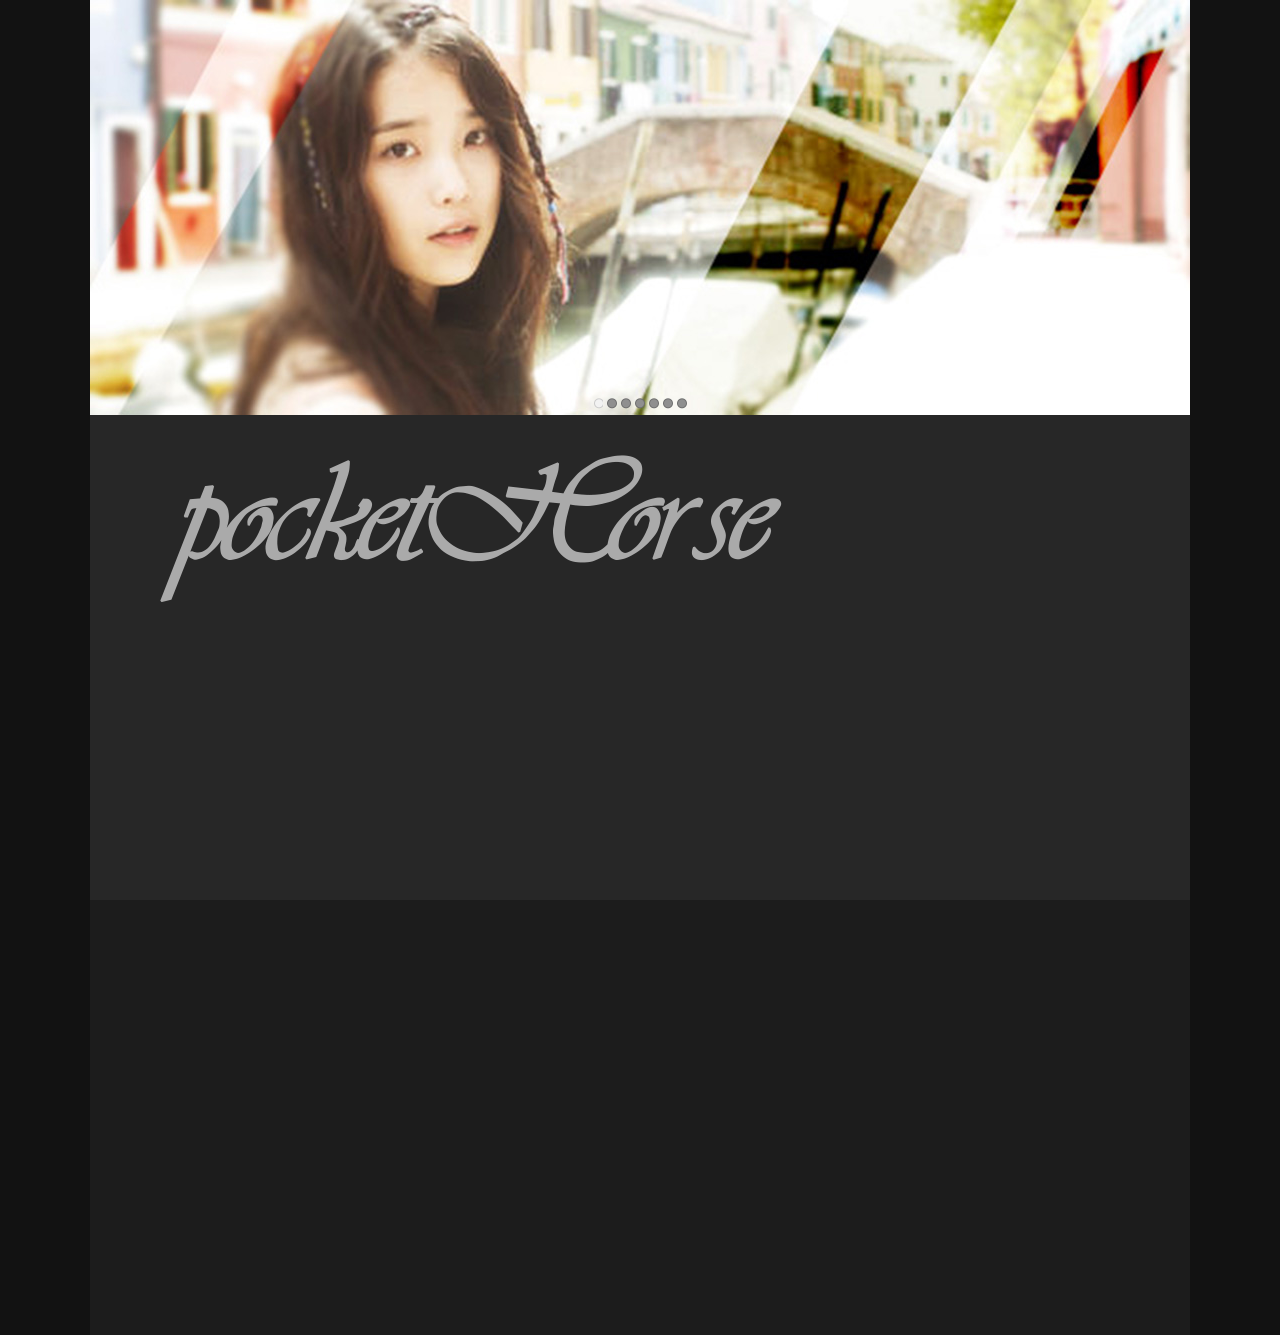
==== demo/index.html @ 093b800b "轮播demo编写" ====
<!DOCTYPE html>
<html>
<head>
	<meta charset="utf-8">
	<title>CASTER-用声音创造价值</title>
	<meta content="这里写关键字" name="Keywords">
	<meta content="这里写介绍" name="Description">
	<link type="text/css" rel="stylesheet" href="./pocketHorse.css">
	<link type="text/css" rel="stylesheet" href="./index.css">
</head>
<body>

<!-- 搜索和轮播以及公告 -->
<section class="header w1100 margin-center">
	<!-- 公共轮播图, 类为common-searchInput,样式在header.css中 -->
	<div class="common-carouselImage">
		<a class="carousLeftArr pa"><i class="iconB iconLeft"></i></a>
		<div class="imageArea">
			<img src="./image/IU.jpg">
			<!-- <img>
			<img> -->
		</div>
		<a class="carousRightArr pa"><i class="iconB iconRight"></i></a>
	</div>
</section>
<section class="title">
	<img src="./image/logo.png" class="logo">
	<img src="./image/info.png" class="info">
	<img src="./image/info2.png" class="info2">
	<a class="viewBtn" href="https://github.com/Ahkari/pocketHorse/zipball/master">Download .zip</a>
	<a class="viewBtn" href="https://github.com/Ahkari/pocketHorse">View on GitHub</a>
	<div style="clear:both" />
</section>
<section class="model">
	
</section>
<script type="text/javascript" src="./libs/jquery-1.11.3.js"></script>
<script type="text/javascript" src="./libs/jquery.easing.min.js"></script>
<script type="text/javascript" src="./libs/jquery.mousewheel.min.js"></script>
<script type="text/javascript" src="./libs/jquery.fragmentFly.js"></script>
<script type="text/javascript" src="./pocketHorse.js"></script>
<script type="text/javascript" src="./js/index.js"></script>
<script>
//dom ready
(function($){
	$('.common-carouselImage').pocketHorse({
		dotControl : true ,
		blockControl : true ,
		isControlerHide : true ,
		stayTime : 3000 ,
		transTime : 1500 , 
		transDirection : 'right' , //left,right,up,down//mult
		transFunction : 'adv-scaleRotate' , //模式选择
		//普通模式: slide滑动，push推开，transparency透明
		//高级模式: adv-scale 高级-缩放, adv-scaleRotate 高级-旋转缩放, adv-fragmentFly 高级-碎片飞行
		transEasying : 'easeOutExpo' //动画曲线
		//普通模式是swing,linear两种,其余的可外接jquery.easing插件,easeOutExpo
		//高级模式支持css3的transition-timing-function属性,ease
	}
	,
	[
		'./image/IU.jpg',
		'./image/35912162.jpg',
		'./image/189.jpg',
		'./image/saber.jpg',
		'./image/892.jpg',
		'./image/umberalla.jpg',
		'./image/Wallpaper_1236.jpg'
	]
	);

})(jQuery)
</script>
</body>
</html>
---- demo/pocketHorse.css ----
/*轮播图样式*/
@charset "utf-8";

*{
	padding: 0px;
	margin: 0px;
}
body{
	background: #121212;
}
a{
    color: #252525;
    outline: none;
    text-decoration: none;
}
.pa{
    position: absolute;
}
.w1100{
    width: 1100px 
} 
.margin-center{
	margin : 0px auto;
}
.iconLeft {
    display: inline-block;
    width: 53px;
    height: 53px;
    background: url(./image/icon-big.png) -127px -126px no-repeat;
    transition: background 0.2s ease 0s;
}
.iconLeft:hover {
    background: url(./image/icon-big.png) -181px -126px no-repeat;
}
.iconRight {
    display: inline-block;
    width: 53px;
    height: 53px;
    background: url(./image/icon-big.png) -182px -63px no-repeat;
    transition: background 0.2s ease 0s;
}
.iconRight:hover {
    background: url(./image/icon-big.png) -127px -63px no-repeat;
}
/*导航组件样式*/
/*height 80px,一般在页面的顶部*/
/*轮播图样式*/
.common-carouselImage{
	position: relative;
	width: 1100px;
	height: 415px;
}
.imageArea{
	width: 1100px;
	height: 415px;
	background: #dadada;
}
.common-carouselImage>.carousLeftArr{
	width: 55px;
	height: 55px;
	top: 180px;
	left:-60px;
}
.common-carouselImage>.carousRightArr{
	width: 55px;
	height: 55px;
	top: 180px;
	right: -60px;
}
.common-carouselImage .carousLeftArr{
	cursor: pointer;
}
.common-carouselImage .carousRightArr{
	cursor: pointer;
}
.common-carouselImage .imageArea img{
	width: 100%;
	/*height: 100%;*/
}
---- demo/index.css ----
﻿/*index page样式*/
body{
    overflow: hidden;
}
.title{
	position: relative;
	width: 1100px;
	margin: 0px auto;
	background: #272727;
	transition: all 0.8s ease 0s;
    -webkit-transition: all 0.8s ease 0s;
    -moz-transition: all background-color 0.8s ease 0s;
    -o-transition: all background-color 0.8s ease 0s;
    -ms-transition: all background-color 0.8s ease 0s;
}
.model{
	width: 1100px;
	margin: 0px auto;
	background: #1c1c1c;
	transition: background-color 0.8s ease 0s;
    -webkit-transition: background-color 0.8s ease 0s;
    -moz-transition: background-color background-color 0.8s ease 0s;
    -o-transition: background-color background-color 0.8s ease 0s;
    -ms-transition: background-color background-color 0.8s ease 0s;
}
.logo{
	position: absolute;
	transition: all 0.8s ease 0s;
    -webkit-transition: all 0.8s ease 0s;
    -moz-transition: all background-color 0.8s ease 0s;
    -o-transition: all background-color 0.8s ease 0s;
    -ms-transition: all background-color 0.8s ease 0s;
}
.info{
	position: absolute;
	left: 550px;
	top: 250px;
	opacity: 0
}
.info2{
	position: absolute;
	left: 678px;
	top: 300px;
	opacity: 0
}
.viewBtn{
	opacity: 0;
	float: right;
    color: #bababa;
    width: 130px;
    text-align: center;
    height: 30px;
    margin-top: 9px;
    border-radius: 4px;
    font-size: 14px;
    transition: all 0.3s ease;
    font-family: "Microsoft JhengHei"," Microsoft YaHei";
    margin-right: 12px;
    line-height: 30px;
    border: 1px solid rgba(255, 255, 255, 0.2);
    background-color: rgba(255, 255, 255, 0.08);
}
.viewBtn:hover {
    background-color: rgba(255, 255, 255, 0.2);
    border-color: rgba(255, 255, 255, 0.3);
    color: rgba(255, 255, 255, 0.8);
    text-decoration: none;
}
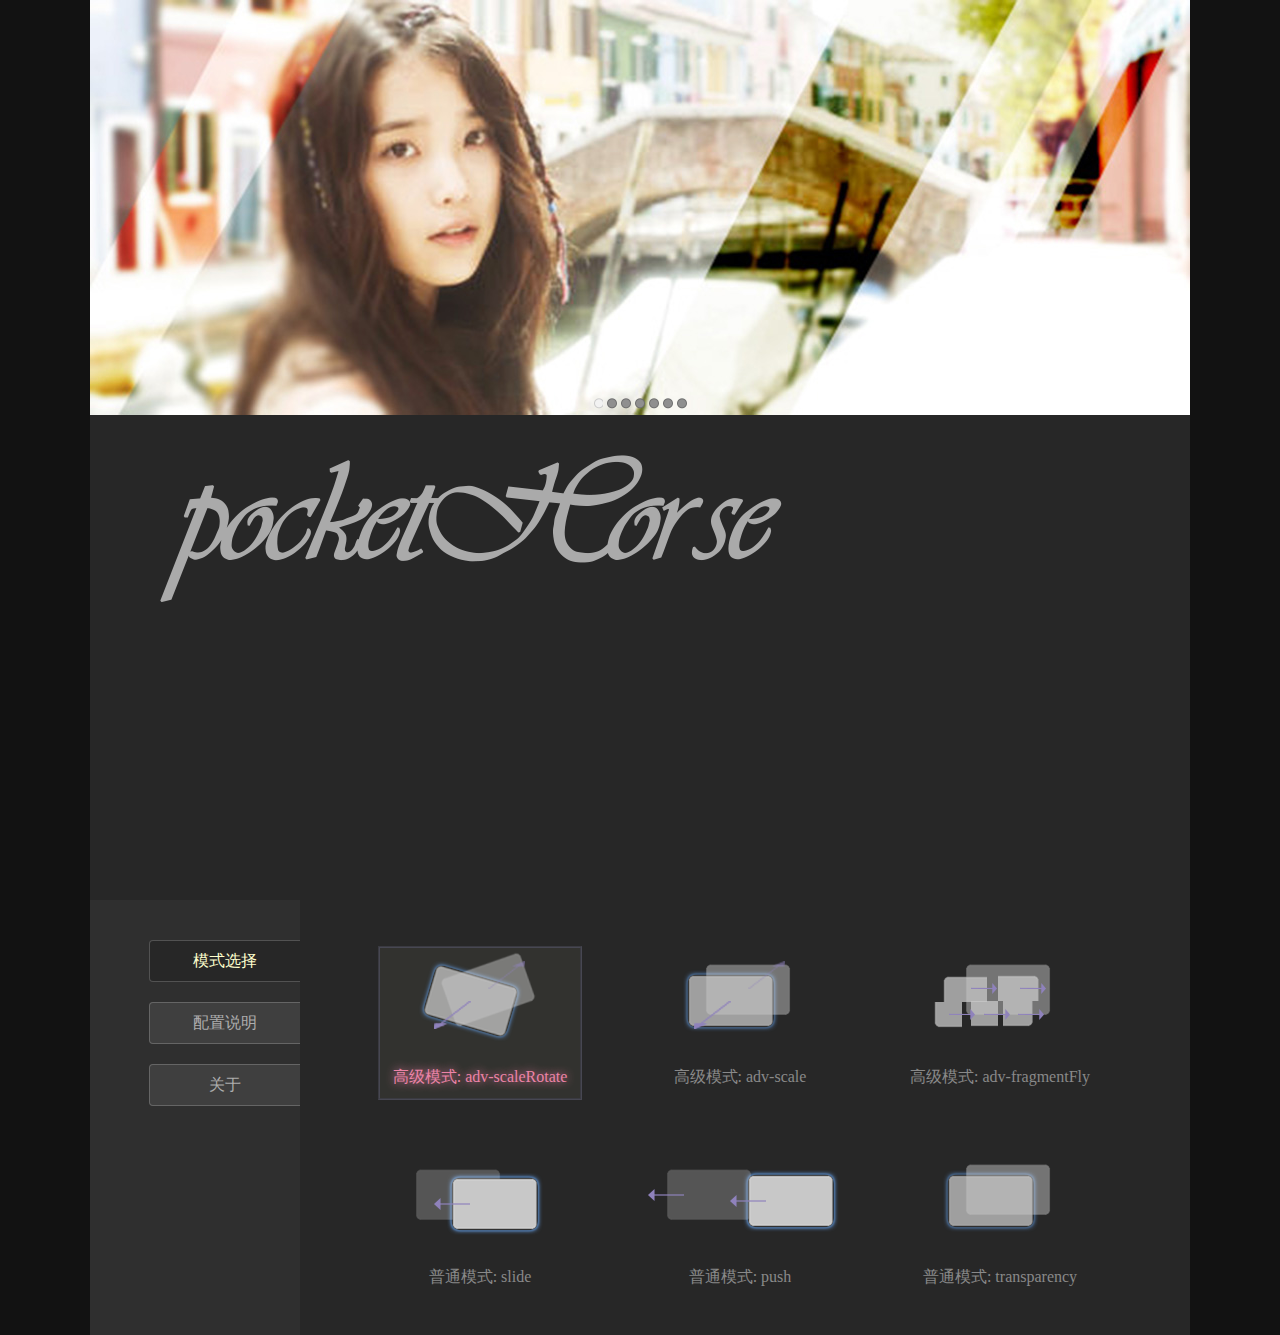
==== commit 2ee3c10f: "基本完成网页布局" ====
--- a/demo/index.html
+++ b/demo/index.html
@@ -2,11 +2,12 @@
 <html>
 <head>
 	<meta charset="utf-8">
-	<title>CASTER-用声音创造价值</title>
+	<title>pocketHorse*旋转木马</title>
 	<meta content="这里写关键字" name="Keywords">
 	<meta content="这里写介绍" name="Description">
 	<link type="text/css" rel="stylesheet" href="./pocketHorse.css">
 	<link type="text/css" rel="stylesheet" href="./index.css">
+	<link href="http://www.youziku.com/webfont/NameCSS/46954" rel="stylesheet">
 </head>
 <body>
 
@@ -32,7 +33,94 @@
 	<div style="clear:both" />
 </section>
 <section class="model">
-	
+	<div class="tab">
+		<ul>
+			<li class="choose tab-active">模式选择</li>
+			<li class="config">配置说明</li>
+			<li class="about">关于</li>
+		</ul>
+	</div>
+	<div class="main">
+		<div class="chooseMain">
+			<div class="transModel2 outline">
+			</div>
+			<div class="transModel adv-sr">
+				<img src="./image/transfunc5.png">
+				<p class="list-active">高级模式: adv-scaleRotate</p>
+			</div>
+			<div class="transModel adv-s">
+				<img src="./image/transfunc4.png">
+				<p>高级模式: adv-scale</p>
+			</div>
+			<div class="transModel adv-ff">
+				<img src="./image/transfunc6.png">
+				<p>高级模式: adv-fragmentFly</p>
+			</div>
+			<div class="transModel s">
+				<img src="./image/transfunc1.png">
+				<p>普通模式: slide</p>
+			</div>
+			<div class="transModel p">
+				<img src="./image/transfunc2.png">
+				<p>普通模式: push</p>
+			</div>
+			<div class="transModel t">
+				<img src="./image/transfunc3.png">
+				<p>普通模式: transparency</p>	
+			</div>
+		</div>
+		<div class="configMain">
+			<p class="preTitle">$('selector').pocketHorse&nbsp;&nbsp;(&nbsp;&nbsp;option&nbsp;&nbsp;[,imageSrc]&nbsp;&nbsp;)</p>
+			<p class="preTitle2">动画参数option</p>
+			<div class="preDiv1">
+				<p>dotControl : true&nbsp;|&nbsp;false <span class="infoSpan">是否启用点阵控制</span> </p>
+				<p>blockControl : true&nbsp;|&nbsp;false <span class="infoSpan">是否启用顺序按钮控制</span> </p>
+				<p>isControlerHide : true&nbsp;|&nbsp;false <span class="infoSpan">否隐藏顺序按钮</span> </p>
+				<p>stayTime : 3000 <span class="infoSpan">播放间隔</span></p>
+				<p>transTime : 1500 <span class="infoSpan">转场时长</span></p>
+				<p>transDirection : 'right'&nbsp;|&nbsp;'left' <span class="infoSpan">转场方向</span></p>
+				<p>transFunction : 'adv-scaleRotate'&nbsp;|&nbsp;.. <span class="infoSpan">转场动画,支持普通和高级两种类别</span></p>
+				<p>transEasying : 'easeOutExpo'&nbsp;|&nbsp;.. <span class="infoSpan">转场过渡</span></p>
+			</div>
+			<p class="preTitle2">资源参数imageSrc</p>
+			<div class="preDiv2">
+				<p>[</p>
+				<p>&nbsp;&nbsp;&nbsp;&nbsp;'./image/IU.jpg',</p>
+				<p>&nbsp;&nbsp;&nbsp;&nbsp;'./image/saber.jpg',</p>
+				<p>&nbsp;&nbsp;&nbsp;&nbsp;'./image/umberalla.jpg',</p>
+				<p>&nbsp;&nbsp;&nbsp;&nbsp;'./image/Wallpaper_1236.jpg'</p>
+				<p>]</p>
+			</div>
+			<div class="preDivOther">没有该参数时,会默认将html中已有的img元素加载为资源</div>
+			<div class="preDiv3">
+				&lt;div class="imageArea"&gt;<br/>
+				&nbsp;&nbsp;&nbsp;&nbsp;&lt;img src="./image/IU.jpg"&gt;<br/>
+				&nbsp;&nbsp;&nbsp;&nbsp;&lt;img src="./image/saber.jpg"&gt;<br/>
+				&nbsp;&nbsp;&nbsp;&nbsp;&lt;img src="./image/umberalla.jpg"&gt;<br/>
+				&nbsp;&nbsp;&nbsp;&nbsp;&lt;img src="./image/Wallpaper_1236.jpg"&gt;<br/>
+				&lt;/div&gt;
+			</div>
+			
+		</div>
+		<div class="aboutMain">
+			<p class="aboutMainTitle">关于插件</p>
+			<p>1.slide和push使用jquery.animate实现,追求的是位移转场的连续性,方向目前只设置了left和right,曲线支持animate原生和easing插件</p>
+			<p>2.高级转场adv-scaleRotate,adv-scale和transparency基于css实现,没有转场方向,曲线完整支持css属性transition</p>
+			<p>3.高级转场adv-fragmentFly基于个人碎片动画插件fragmentFly实现<a href="http://ahkari.github.io/fragmentFly/">fragmentFly</a>,取消前一张/下一站张的控制按钮,支持left/right/up/down四个方向,分割量可在插件内部自行修改,但是高密度分割下需要注意性能问题</p>
+			<p class="aboutMainTitle me">关于偶</p>
+			<p class="css46954">"With you these streets are heaven,
+			<p class="css46954">	&nbsp;&nbsp;&nbsp;&nbsp;Now home feels so foreign"</p>
+			<p class="css46954">&nbsp;&nbsp;&nbsp;&nbsp;&nbsp;&nbsp;&nbsp;--Exodus '04 &nbsp;&nbsp;宇多田ヒカル</p>
+			<p>其实这就是凑字数的,惯例放图标</p>
+			<div class="wrap_bottom_inside">
+				<a><i class="iconfont">&#xf01c7;<span class="qqInfo">825584053</span></i></a>
+				<a href="http://weibo.com/ahkari/" target="_blank"><i class="iconfont">&#xf01af;</i></a>
+				<a href="https://github.com/Ahkari/fragmentFly" target="_blank"><i class="iconfont">&#xf01ca;</i></a>
+			</div>
+		</div>
+		<p style="display:none;clear:both"></p>
+	</div>
+	<div style="clear:both" />
 </section>
 <script type="text/javascript" src="./libs/jquery-1.11.3.js"></script>
 <script type="text/javascript" src="./libs/jquery.easing.min.js"></script>
--- a/demo/index.css
+++ b/demo/index.css
@@ -1,6 +1,26 @@
-﻿/*index page样式*/
+﻿/*webIcon字体声明*/
+@font-face {font-family: 'iconfont';
+    src: url('./font/iconfont.eot'); /* IE9*/
+    src: url('./font/iconfont.eot?#iefix') format('embedded-opentype'), /* IE6-IE8 */
+    url('./font/iconfont.woff') format('woff'), /* chrome、firefox */
+    url('./font/iconfont.ttf') format('truetype'), /* chrome、firefox、opera、Safari, Android, iOS 4.2+*/
+    url('./font/iconfont.svg#iconfont') format('svg'); /* iOS 4.1- */
+}
+@font-face {font-family: 'fzxqjt';
+	src: url('./font/fzxqjt.ttf') format('truetype'); /* chrome、firefox、opera、Safari, Android, iOS 4.2+*/
+}
+.web-font{
+	font-family: "fzxqjt" !important;
+  	font-size: 16px;
+  	font-style: normal;
+  	-webkit-font-smoothing: antialiased;
+  	-webkit-text-stroke-width: 0.2px;
+  	-moz-osx-font-smoothing: grayscale;
+}
+/*index page样式*/
 body{
     overflow: hidden;
+    font-family: "Microsoft JhengHei"," Microsoft YaHei";
 }
 .title{
 	position: relative;
@@ -14,6 +34,8 @@
     -ms-transition: all background-color 0.8s ease 0s;
 }
 .model{
+	position: relative;
+	overflow: hidden;
 	width: 1100px;
 	margin: 0px auto;
 	background: #1c1c1c;
@@ -65,4 +87,235 @@
     border-color: rgba(255, 255, 255, 0.3);
     color: rgba(255, 255, 255, 0.8);
     text-decoration: none;
+}
+.tab{
+	width: 210px;
+	height: 100%;
+	float: left;
+	position: relative;
+	background-color: #2f2f2f;
+	z-index: 2;
+	transition: background-color 1200ms cubic-bezier(0.165, 0.84, 0.44, 1) 0s;
+}
+.tab ul li{
+	width: 150px;
+    list-style-type: none;
+	height: 40px;
+	margin-left: 59px;
+	border: 1px solid rgba(255, 255, 255, 0.2);
+	border-right: 0px;
+    background-color: rgba(255, 255, 255, 0.08);
+    transition: all 0.3s ease;
+    text-align: center;
+    line-height: 40px;
+    color: #adadad;
+    border-radius: 4px 0px 0px 4px;
+}
+.choose{
+	margin-top: 40px;
+}
+.config{
+	margin-top: 20px;
+}
+.about{
+	margin-top: 20px;
+}
+.tab .tab-active{
+    background-color: rgb(39, 39, 39);
+    color: #FEFFCD;
+}
+.main{
+	position: absolute;
+	z-index: 1;
+	top: 0px;
+	left: 210px;
+	width: 2670px;
+	height: 100%;
+	float: left;
+	transition: left 1200ms cubic-bezier(0.165, 0.84, 0.44, 1) 0s;
+}
+.main>.chooseMain{
+	position: relative;
+	width: 840px;
+	height: 100%;
+	float: left;
+	background-color: rgb(39, 39, 39);
+	padding-top: 18px;
+	padding-left: 50px;
+}
+.main>.configMain{
+	width: 890px;
+	height: 100%;
+	float: left;
+	background-color: rgb(45, 45, 45);
+}
+.main>.aboutMain{
+	width: 890px;
+	height: 100%;
+	float: left;
+	background-color: rgb(68, 68, 68);
+}
+.transModel{
+	position: relative;
+	z-index: 2;
+	float: left;
+    width: 200px;
+    height: 150px;
+    margin: 30px;
+    margin-bottom: 20px;
+    background-color: rgba(255,255,255,0);
+    cursor: pointer;
+}
+.transModel:hover{
+	/*outline:2px groove rgba(200,200,255,0.1)*/
+}
+.transModel p{
+	line-height: 50px;
+	text-align: center;
+	color: #898989;
+	cursor: pointer;
+}
+.transModel img{
+	cursor: pointer;
+}
+.transModel2.outline{
+	position: absolute;
+    z-index: 1;
+    left: 80px;
+    top: 48px;
+    outline: 2px groove rgba(200,200,255,0.2);
+    background-color: rgba(250,250,200,0.05);
+    width: 200px;
+    height: 150px;
+    opacity: 1;
+    transition: all 200ms ease-out 0s;
+}
+.chooseMain .list-active{
+	color: #EC83A7 !important;
+	text-shadow: 0px 0px 10px;
+}
+.preTitle{
+	font-size: 20px;
+    color: #fff;
+    text-indent: 20px;
+    margin-top: 10px;
+}
+.preTitle2{
+	font-size: 16px;
+    color: #fff;
+    text-indent: 40px;
+    margin-top: 5px;
+}
+.preDiv1{
+	width: 640px;
+    height: 190px;
+    margin-top: 10px;
+    margin-left: 40px;
+    background: rgba(255,110,100,0.29);
+    padding: 5px;
+    padding-left: 15px;
+    color: rgba(255,255,255,0.46);
+    line-height: 23px;
+    position: relative;
+}
+.preDiv1 .infoSpan{
+	position: absolute;
+    right: 18px;
+    font-family: -webkit-body;
+    color: rgba(255,210,190,0.8)
+}
+.preDiv1 p{
+	border-bottom: 1px solid rgba(255,255,255,0.1)
+}
+.preDiv1 p:last-child{
+	border-bottom: 0px;
+}
+.preDiv2{
+	position: relative;
+    color: rgba(255,255,255,0.46);
+    width: 250px;
+    height: 143px;
+    margin-top: 10px;
+    margin-left: 40px;
+    background: rgba(255,110,100,0.29);
+    line-height: 23px;
+    padding: 5px;
+    padding-left: 15px;
+    float: left;
+}
+.preDivOther{
+	float: left;
+    width: 142px;
+    height: 112px;
+    margin-left: 20px;
+    margin-top: 10px;
+    color: rgba(200,200,255,0.46);
+    font-family: -webkit-body;
+}
+.preDiv3{
+	position: relative;
+    color: rgba(255,255,255,0.46);
+    width: 350px;
+    height: 143px;
+    margin-top: 10px;
+    margin-left: 20px;
+    background: rgba(255,110,100,0.29);
+    line-height: 23px;
+    padding: 5px;
+    padding-left: 15px;
+    float: left;
+}
+/*字体*/
+.iconfont {
+  	font-family: "iconfont" !important;
+  	font-size: 16px;
+  	font-style: normal;
+  	-webkit-font-smoothing: antialiased;
+  	-webkit-text-stroke-width: 0.2px;
+  	-moz-osx-font-smoothing: grayscale;
+}
+.wrap_bottom_inside i{
+	position: relative;
+  	z-index: 3;
+  	margin: 0px 20px 0px 20px;
+  	color: #ffffff;
+  	font-size: 25px;
+}
+.aboutMain .aboutMainTitle{
+  	font-size: 16px;
+  	color: #fff;
+  	text-indent: 40px;
+  	margin-top: 5px;
+  	padding-left: 0px;
+}
+.aboutMain p{
+	color: rgba(255,255,255,0.46);
+  	line-height: 26px;
+  	text-indent: 32px;
+  	padding-left: 70px;
+  	padding-right: 80px;
+}
+.aboutMain .aboutMainTitle.me{
+	margin-top: 40px;
+}
+.wrap_bottom_inside{
+	font-size: 14px;
+    text-align: center;
+    margin-top: 35px;
+}
+.qqInfo{
+  	position: absolute;
+  	font-family: "微软雅黑","klavika-web","Helvetica Neue",Helvetica,Arial,Geneva,sans-serif !important;
+  	font-size: 15px;
+  	color: #272727;
+  	top: 5px;
+  	left: 0px;
+  	z-index: -1;
+  	opacity: 0;
+  	transition: all 0.6s;
+}
+.wrap_bottom_inside>a:nth-child(1) i:hover span.qqInfo {
+	opacity: 1;
+  	color: #dddddd;
+  	left: -100px;
 }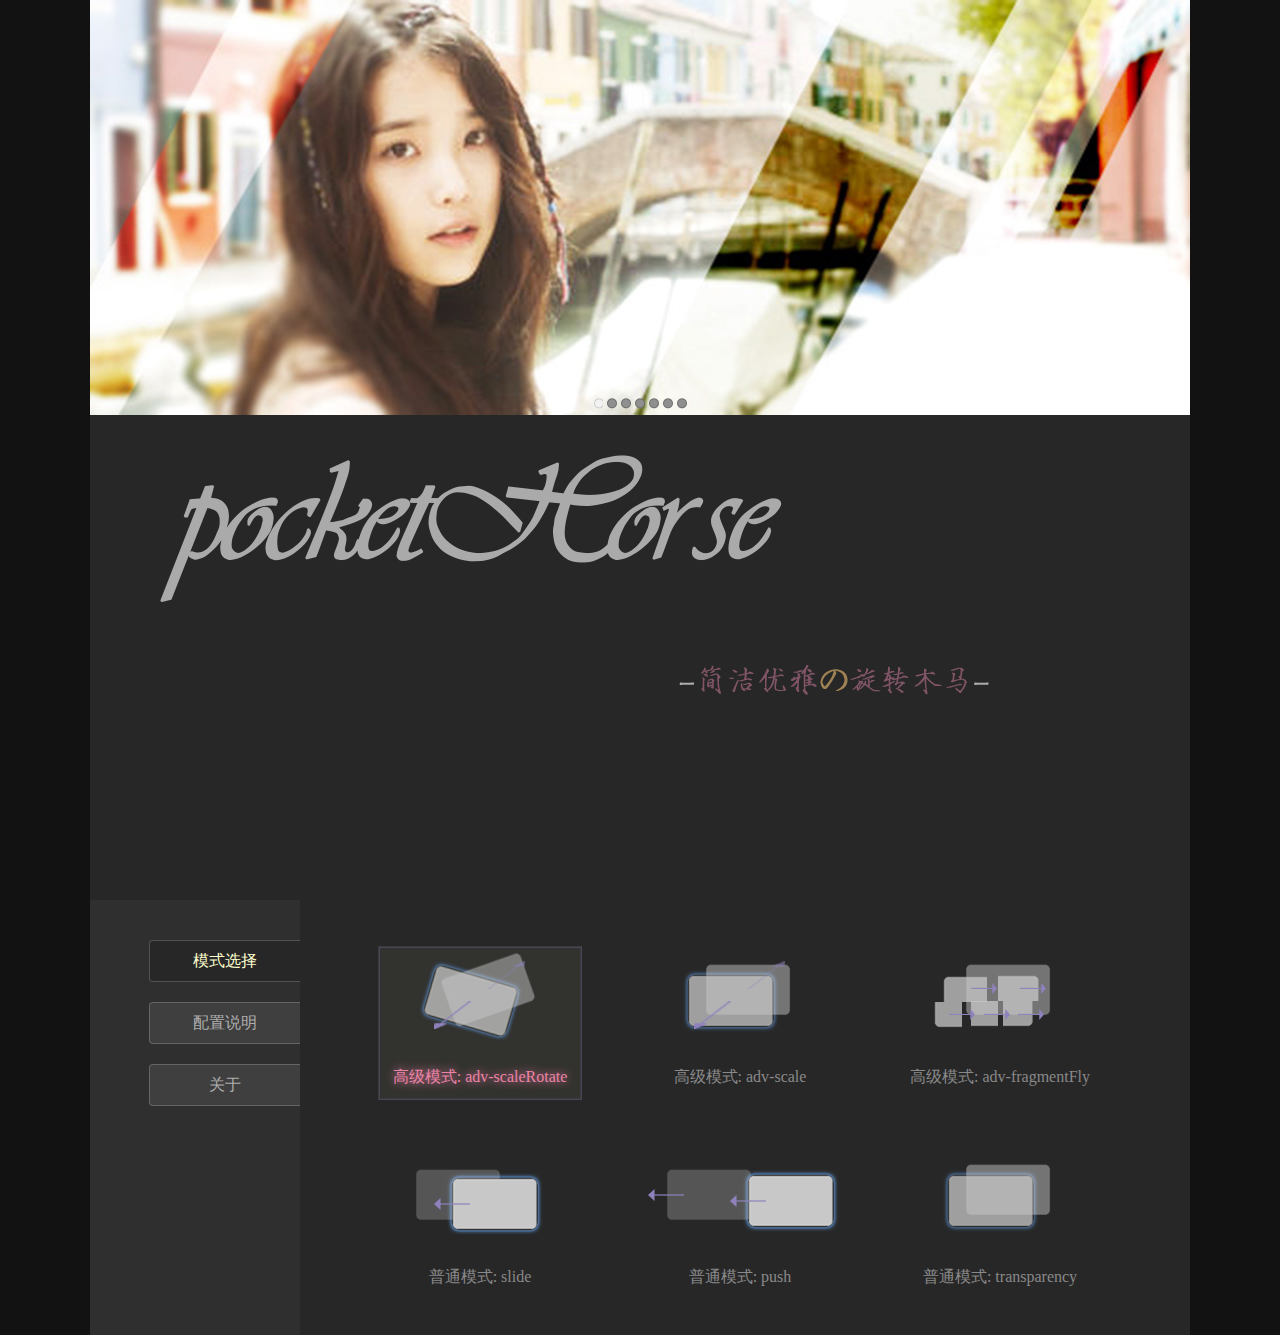
==== commit 9b78cf09: "修改demo" ====
--- a/demo/index.html
+++ b/demo/index.html
@@ -3,11 +3,25 @@
 <head>
 	<meta charset="utf-8">
 	<title>pocketHorse*旋转木马</title>
-	<meta content="这里写关键字" name="Keywords">
-	<meta content="这里写介绍" name="Description">
+	<meta content="轮播,幻灯片,插件,jQuery,旋转木马,pocketHorse,动画,转场" name="Keywords">
+	<meta content="一款支持多种转场模式的基于jQuery的轮播图插件,内置六种专场方式,能满足大部分网站轮播需要.元素操作逻辑与动画实现方法分离,能向后扩展其他转场方式.是一款酷炫简约而且有逼格的入门级轮播插件!能为你的网站增色不少!" name="Description">
 	<link type="text/css" rel="stylesheet" href="./pocketHorse.css">
 	<link type="text/css" rel="stylesheet" href="./index.css">
 	<link href="http://www.youziku.com/webfont/NameCSS/46954" rel="stylesheet">
+	<link href='http://www.youziku.com/webfont/CSS/98cb8a1386b12b2d9c014e57650a6f6f' rel='stylesheet' type='text/css'/>
+	<style>
+		.aboutMain p.css46954{
+			color: rgba(255, 105, 105, 1);
+		  	font-size: 25px;
+  			letter-spacing: 2px;
+  			line-height: 38px;
+  		}
+  		.aboutMain p.css46954.singer{
+  			color: rgba(255, 196, 105, 0.85);
+  			font-size: 18px;
+  			letter-spacing: 0px;
+  		}
+	</style>
 </head>
 <body>
 
@@ -30,7 +44,10 @@
 	<img src="./image/info2.png" class="info2">
 	<a class="viewBtn" href="https://github.com/Ahkari/pocketHorse/zipball/master">Download .zip</a>
 	<a class="viewBtn" href="https://github.com/Ahkari/pocketHorse">View on GitHub</a>
-	<div style="clear:both" />
+	<div style="clear:both"></div>
+	<!-- <span class="button-next">
+		<span class="button-next-icon"></span>
+	</span> -->
 </section>
 <section class="model">
 	<div class="tab">
@@ -44,27 +61,27 @@
 		<div class="chooseMain">
 			<div class="transModel2 outline">
 			</div>
-			<div class="transModel adv-sr">
+			<div class="transModel adv-sr" data-model="adv-scaleRotate">
 				<img src="./image/transfunc5.png">
 				<p class="list-active">高级模式: adv-scaleRotate</p>
 			</div>
-			<div class="transModel adv-s">
+			<div class="transModel adv-s" data-model="adv-scale">
 				<img src="./image/transfunc4.png">
 				<p>高级模式: adv-scale</p>
 			</div>
-			<div class="transModel adv-ff">
+			<div class="transModel adv-ff" data-model="adv-fragmentFly">
 				<img src="./image/transfunc6.png">
 				<p>高级模式: adv-fragmentFly</p>
 			</div>
-			<div class="transModel s">
+			<div class="transModel s" data-model="slide">
 				<img src="./image/transfunc1.png">
 				<p>普通模式: slide</p>
 			</div>
-			<div class="transModel p">
+			<div class="transModel p" data-model="push">
 				<img src="./image/transfunc2.png">
 				<p>普通模式: push</p>
 			</div>
-			<div class="transModel t">
+			<div class="transModel t" data-model="transparency">
 				<img src="./image/transfunc3.png">
 				<p>普通模式: transparency</p>	
 			</div>
@@ -106,12 +123,12 @@
 			<p class="aboutMainTitle">关于插件</p>
 			<p>1.slide和push使用jquery.animate实现,追求的是位移转场的连续性,方向目前只设置了left和right,曲线支持animate原生和easing插件</p>
 			<p>2.高级转场adv-scaleRotate,adv-scale和transparency基于css实现,没有转场方向,曲线完整支持css属性transition</p>
-			<p>3.高级转场adv-fragmentFly基于个人碎片动画插件fragmentFly实现<a href="http://ahkari.github.io/fragmentFly/">fragmentFly</a>,取消前一张/下一站张的控制按钮,支持left/right/up/down四个方向,分割量可在插件内部自行修改,但是高密度分割下需要注意性能问题</p>
+			<p>3.高级转场adv-fragmentFly基于个人碎片动画插件<a href="http://ahkari.github.io/fragmentFly/" style="color:#6D96C5">fragmentFly</a>实现,取消前一张/下一站张的控制按钮,支持left/right/up/down四个方向,分割量可在插件内部自行修改,但是高密度分割下需要注意性能问题</p>
 			<p class="aboutMainTitle me">关于偶</p>
-			<p class="css46954">"With you these streets are heaven,
-			<p class="css46954">	&nbsp;&nbsp;&nbsp;&nbsp;Now home feels so foreign"</p>
-			<p class="css46954">&nbsp;&nbsp;&nbsp;&nbsp;&nbsp;&nbsp;&nbsp;--Exodus '04 &nbsp;&nbsp;宇多田ヒカル</p>
-			<p>其实这就是凑字数的,惯例放图标</p>
+			<p class="css46954" style="text-indent: 26%;">"With you these streets are heaven,
+			<p class="css46954" style="text-indent: 13%;">	&nbsp;&nbsp;&nbsp;&nbsp;Now home feels so foreign"</p>
+			<p class="css46954 singer" style="text-indent: 50%;">&nbsp;&nbsp;&nbsp;&nbsp;&nbsp;&nbsp;&nbsp;--Exodus '04 &nbsp;&nbsp;<span style="font-family:bykaishu7000345654;">宇多田ヒカル</span></p>
+			<p class="aboutMainTitle" style="opacity:0.4;">其实这上面就是凑版面的,不要去听这歌,虽然很好听,下面惯例放图标</p>
 			<div class="wrap_bottom_inside">
 				<a><i class="iconfont">&#xf01c7;<span class="qqInfo">825584053</span></i></a>
 				<a href="http://weibo.com/ahkari/" target="_blank"><i class="iconfont">&#xf01af;</i></a>
--- a/demo/pocketHorse.css
+++ b/demo/pocketHorse.css
@@ -53,7 +53,7 @@
 .imageArea{
 	width: 1100px;
 	height: 415px;
-	background: #dadada;
+	background: #272727;
 }
 .common-carouselImage>.carousLeftArr{
 	width: 55px;
--- a/demo/index.css
+++ b/demo/index.css
@@ -99,7 +99,8 @@
 }
 .tab ul li{
 	width: 150px;
-    list-style-type: none;
+  cursor: pointer;
+  list-style-type: none;
 	height: 40px;
 	margin-left: 59px;
 	border: 1px solid rgba(255, 255, 255, 0.2);
@@ -301,7 +302,7 @@
 .wrap_bottom_inside{
 	font-size: 14px;
     text-align: center;
-    margin-top: 35px;
+    margin-top: 20px;
 }
 .qqInfo{
   	position: absolute;
@@ -315,7 +316,87 @@
   	transition: all 0.6s;
 }
 .wrap_bottom_inside>a:nth-child(1) i:hover span.qqInfo {
-	opacity: 1;
+	  opacity: 1;
+    cursor: pointer;
   	color: #dddddd;
   	left: -100px;
-}+}
+.wrap_bottom_inside>a:nth-child(2) i:hover {
+    color: #E6162D;
+}
+.wrap_bottom_inside>a:nth-child(1) i:hover {
+    color: #3692D3;
+    opacity: 1;
+    cursor: pointer;
+}
+.wrap_bottom_inside>a:nth-child(3) i:hover {
+    color: #9038AA;
+}
+/*title下的下一个按钮*/
+/*.button-next{
+    -webkit-animation: fadein .8s ease-in 2.9s 1 forwards,arrow 1s ease 3.5s infinite alternate;
+    -moz-animation: fadein .8s ease-in 2.9s 1 forwards,arrow 1s ease 3.5s infinite alternate;
+    -ms-animation: fadein .8s ease-in 2.9s 1 forwards,arrow 1s ease 3.5s infinite alternate;
+    -o-animation: fadein .8s ease-in 2.9s 1 forwards,arrow 1s ease 3.5s infinite alternate;
+    animation: fadein .8s ease-in 2.9s 1 forwards,arrow 1s ease 3.5s infinite alternate;
+}
+.button-next {
+    width: 128px;
+    height: 64px;
+    position: absolute;
+    bottom: 85px;
+    z-index: 1;
+    text-align: center;
+    cursor: pointer;
+    background: url(http://liulanqi.baidu.com/mainsite/theme/images/home/bg-scroll-arrow_95a71ba.png) no-repeat center bottom;
+    opacity: 1;
+    margin-left: -64px;
+    left: 50%;
+}
+.button-next-icon {
+    width: 100%;
+    height: 24px;
+    position: absolute;
+    bottom: 0;
+    left: 0;
+}
+@-webkit-keyframes fadein {
+    0% {
+        opacity: 0
+    }
+    100% {
+        opacity: 1
+    }
+}
+@-moz-keyframes fadein {
+    0% {
+        opacity: 0
+    }
+    100% {
+        opacity: 1
+    }
+}
+@-ms-keyframes fadein {
+    0% {
+        opacity: 0
+    }
+    100% {
+        opacity: 1
+    }
+}
+@-o-keyframes fadein {
+    0% {
+        opacity: 0
+    }
+    100% {
+        opacity: 1
+    }
+}
+@keyframes fadein {
+    0% {
+        opacity: 0
+    }
+    100% {
+        opacity: 1
+    }
+}*/